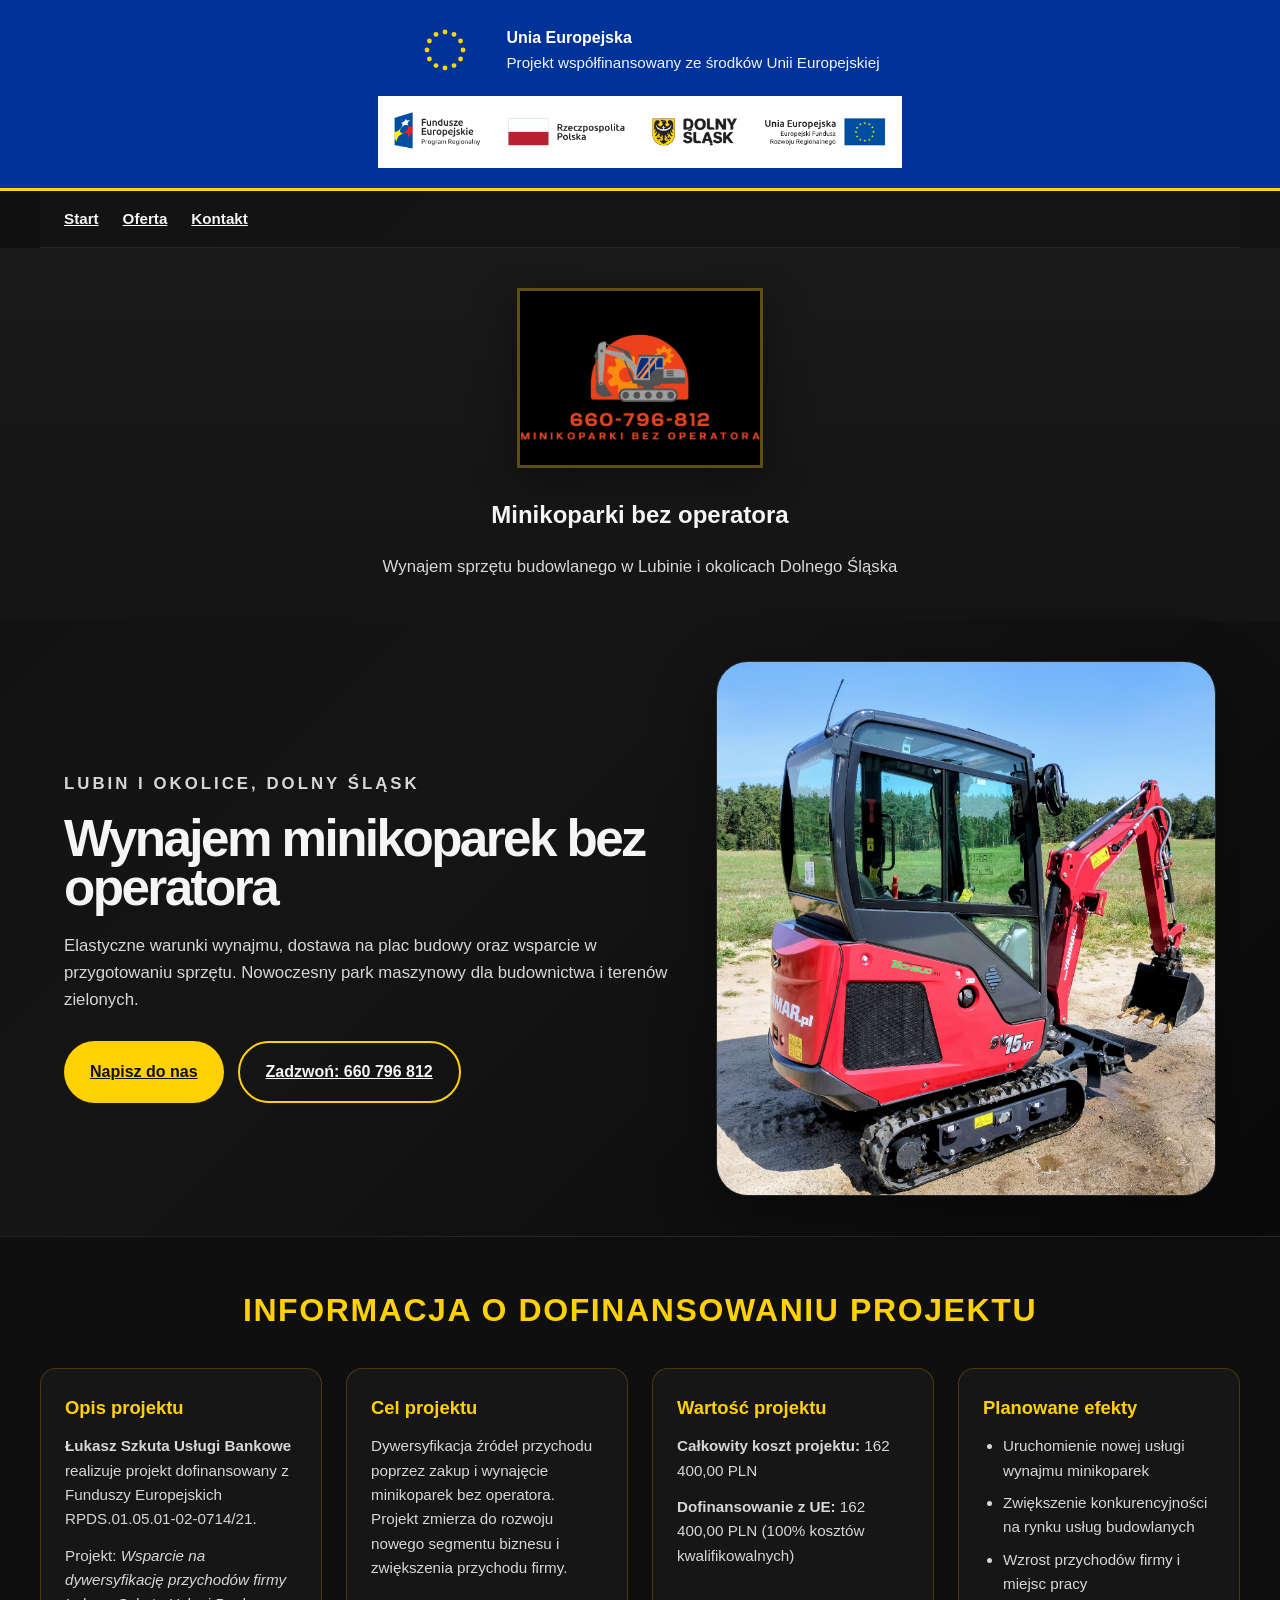
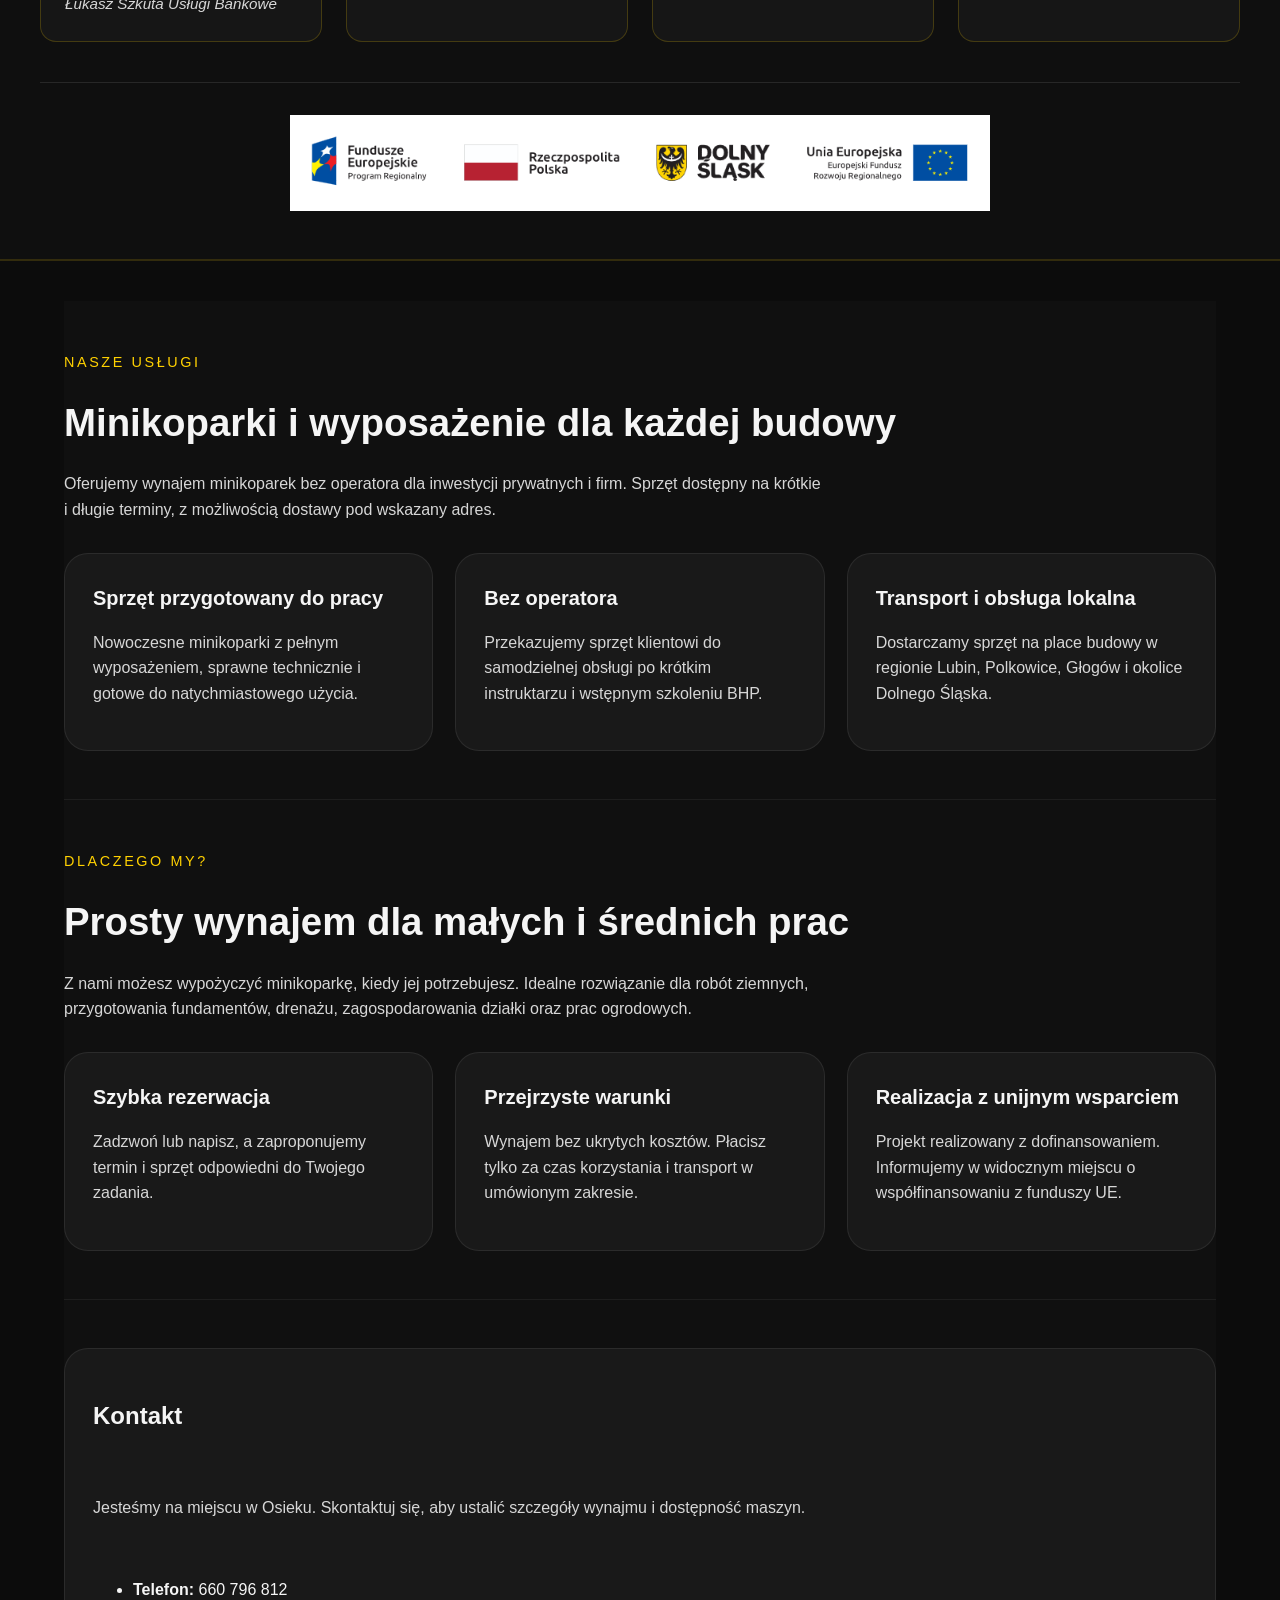
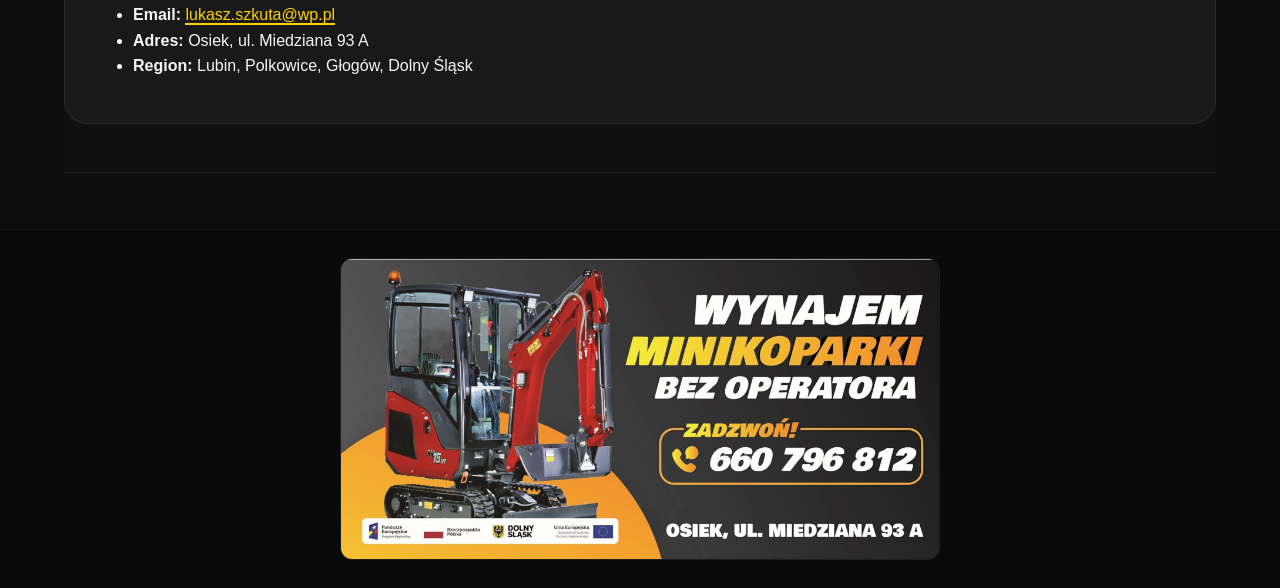
==== index.html @ 63ebb438 "site" ====
<!doctype html>
<html lang="pl">
  <head>
    <meta charset="UTF-8" />
    <meta name="viewport" content="width=device-width, initial-scale=1.0" />
    <title>Wynajem minikoparek bez operatora | Lubin, Dolny Śląsk</title>
    <link rel="stylesheet" href="styles.css" />
  </head>
  <body>
    <header class="hero">
      <div class="compliance-banner">
        <div class="compliance-content">
          <div class="compliance-branding">
            <svg
              class="eu-flag-inline"
              viewBox="0 0 300 200"
              xmlns="http://www.w3.org/2000/svg"
              role="img"
              aria-label="Flaga Unii Europejskiej"
            >
              <rect width="300" height="200" fill="#003399" />
              <g fill="#FFD700">
                <circle cx="210" cy="100" r="8" />
                <circle cx="202" cy="130" r="8" />
                <circle cx="180" cy="152" r="8" />
                <circle cx="150" cy="160" r="8" />
                <circle cx="120" cy="152" r="8" />
                <circle cx="98" cy="130" r="8" />
                <circle cx="90" cy="100" r="8" />
                <circle cx="98" cy="70" r="8" />
                <circle cx="120" cy="48" r="8" />
                <circle cx="150" cy="40" r="8" />
                <circle cx="180" cy="48" r="8" />
                <circle cx="202" cy="70" r="8" />
              </g>
            </svg>
            <div>
              <strong>Unia Europejska</strong>
              <p>Projekt współ&shy;finansowany ze środków Unii Europejskiej</p>
            </div>
          </div>
          <img
            src="assets/informacja.png"
            alt="Fundusze Europejskie, Polska, Dolny Śląsk, Unia Europejska"
            class="compliance-badge"
          />
        </div>
      </div>

      <nav class="topnav">
        <a href="index.html">Start</a>
        <a href="oferta.html">Oferta</a>
        <a href="#kontakt">Kontakt</a>
      </nav>

      <div class="logo-hero">
        <a class="brand-center" href="index.html">
          <img src="assets/logo.png" alt="Logo Koparki Łukasz Szkuta" />
        </a>
        <h2>Minikoparki bez operatora</h2>

        <p>Wynajem sprzętu budowlanego w Lubinie i okolicach Dolnego Śląska</p>
      </div>

      <div class="hero-content">
        <div class="hero-copy">
          <p class="eyebrow">Lubin i okolice, Dolny Śląsk</p>
          <h1>Wynajem minikoparek bez operatora</h1>
          <p>
            Elastyczne warunki wynajmu, dostawa na plac budowy oraz wsparcie w
            przygotowaniu sprzętu. Nowoczesny park maszynowy dla budownictwa i
            terenów zielonych.
          </p>
          <div class="hero-cta">
            <a
              class="btn btn-primary"
              href="#kontakt"
              >Napisz do nas</a
            >
            <a class="btn btn-secondary" href="#kontakt">Zadzwoń: 660 796 812</a>
          </div>
        </div>

        <div class="hero-image">
          <img
            src="assets/koparka yanmar.jpg"
            alt="Minikoparka do wynajęcia w Lubinie"
          />
        </div>
      </div>
    </header>

    <section class="compliance-section">
      <div class="compliance-inner">
        <h2>Informacja o dofinansowaniu projektu</h2>
        <div class="compliance-grid">
          <div class="compliance-item">
            <h3>Opis projektu</h3>
            <p>
              <strong>Łukasz Szkuta Usługi Bankowe</strong> realizuje projekt
              dofinansowany z Funduszy Europejskich RPDS.01.05.01-02-0714/21.
            </p>
            <p>
              Projekt:
              <em
                >Wsparcie na dywersyfikację przychodów firmy Łukasz Szkuta
                Usługi Bankowe</em
              >
            </p>
          </div>
          <div class="compliance-item">
            <h3>Cel projektu</h3>
            <p>
              Dywersyfikacja źródeł przychodu poprzez zakup i wynajęcie
              minikoparek bez operatora. Projekt zmierza do rozwoju nowego
              segmentu biznesu i zwiększenia przychodu firmy.
            </p>
          </div>
          <div class="compliance-item">
            <h3>Wartość projektu</h3>
            <p><strong>Całkowity koszt projektu:</strong> 162 400,00 PLN</p>
            <p>
              <strong>Dofinansowanie z UE:</strong> 162 400,00 PLN (100% kosztów
              kwalifikowalnych)
            </p>
          </div>
          <div class="compliance-item">
            <h3>Planowane efekty</h3>
            <ul>
              <li>Uruchomienie nowej usługi wynajmu minikoparek</li>
              <li>Zwiększenie konkurencyjności na rynku usług budowlanych</li>
              <li>Wzrost przychodów firmy i miejsc pracy</li>
            </ul>
          </div>
        </div>
        <div class="compliance-logos">
          <img
            src="assets/informacja.png"
            alt="Fundusze Europejskie, Rzeczpospolita Polska, Dolny Śląsk, Unia Europejska"
            class="compliance-info-image"
          />
        </div>
      </div>
    </section>

    <main>
      <section class="section section-dark" id="uslugi">
        <div class="section-copy">
          <span class="section-label">Nasze usługi</span>
          <h2>Minikoparki i wyposażenie dla każdej budowy</h2>
          <p>
            Oferujemy wynajem minikoparek bez operatora dla inwestycji
            prywatnych i firm. Sprzęt dostępny na krótkie i długie terminy, z
            możliwością dostawy pod wskazany adres.
          </p>
        </div>
        <div class="feature-grid">
          <article>
            <h3>Sprzęt przygotowany do pracy</h3>
            <p>
              Nowoczesne minikoparki z pełnym wyposażeniem, sprawne technicznie
              i gotowe do natychmiastowego użycia.
            </p>
          </article>
          <article>
            <h3>Bez operatora</h3>
            <p>
              Przekazujemy sprzęt klientowi do samodzielnej obsługi po krótkim
              instruktarzu i wstępnym szkoleniu BHP.
            </p>
          </article>
          <article>
            <h3>Transport i obsługa lokalna</h3>
            <p>
              Dostarczamy sprzęt na place budowy w regionie Lubin, Polkowice,
              Głogów i okolice Dolnego Śląska.
            </p>
          </article>
        </div>
      </section>

      <section class="section section-light" id="dlaczego">
        <div class="section-copy">
          <span class="section-label">Dlaczego my?</span>
          <h2>Prosty wynajem dla małych i średnich prac</h2>
          <p>
            Z nami możesz wypożyczyć minikoparkę, kiedy jej potrzebujesz.
            Idealne rozwiązanie dla robót ziemnych, przygotowania fundamentów,
            drenażu, zagospodarowania działki oraz prac ogrodowych.
          </p>
        </div>
        <div class="info-cards">
          <article>
            <h3>Szybka rezerwacja</h3>
            <p>
              Zadzwoń lub napisz, a zaproponujemy termin i sprzęt odpowiedni do
              Twojego zadania.
            </p>
          </article>
          <article>
            <h3>Przejrzyste warunki</h3>
            <p>
              Wynajem bez ukrytych kosztów. Płacisz tylko za czas korzystania i
              transport w umówionym zakresie.
            </p>
          </article>
          <article>
            <h3>Realizacja z unijnym wsparciem</h3>
            <p>
              Projekt realizowany z dofinansowaniem. Informujemy w widocznym
              miejscu o współfinansowaniu z funduszy UE.
            </p>
          </article>
        </div>
      </section>

      <section class="section section-dark" id="kontakt">
        <div class="contact-panel">
          <h2>Kontakt</h2>
          <p>
            Jesteśmy na miejscu w Osieku. Skontaktuj się, aby ustalić szczegóły
            wynajmu i dostępność maszyn.
          </p>
          <ul>
            <li><strong>Telefon:</strong> 660 796 812</li>
            <li>
              <strong>Email:</strong>
              <a href="#" class="email-copy" data-email="lukasz.szkuta@wp.pl"
                >lukasz.szkuta@wp.pl</a
              >
            </li>
            <li><strong>Adres:</strong> Osiek, ul. Miedziana 93 A</li>
            <li>
              <strong>Region:</strong> Lubin, Polkowice, Głogów, Dolny Śląsk
            </li>
          </ul>
        </div>
      </section>
    </main>

    <footer class="site-footer">
      <div class="contact-image">
        <img
          src="assets/businesscard.jpg"
          alt="Wizytówka i kontakt do firmy wynajmującej minikoparki"
        />
      </div>
    </footer>

    <script>
      document.querySelectorAll(".email-copy").forEach((link) => {
        link.addEventListener("click", function (e) {
          e.preventDefault();
          const email = this.getAttribute("data-email");
          navigator.clipboard
            .writeText(email)
            .then(() => {
              const originalText = this.textContent;
              this.textContent = "Skopiowano!";
              setTimeout(() => {
                this.textContent = originalText;
              }, 2000);
            })
            .catch(() => {
              window.location.href = "mailto:" + email;
            });
        });
      });
    </script>
  </body>
</html>
---- styles.css ----
:root {
  --bg: #111111;
  --surface: #1b1b1b;
  --surface-light: #252525;
  --accent: #ffd100;
  --accent-dark: #f2a700;
  --text: #f5f5f5;
  --text-muted: #d7d7d7;
  --border: rgba(255, 209, 0, 0.2);
  color-scheme: dark;
}

* {
  box-sizing: border-box;
}

html, body {
  margin: 0;
  min-height: 100%;
  font-family: Inter, 'Segoe UI', sans-serif;
  background: radial-gradient(circle at top left, rgba(255, 209, 0, 0.08), transparent 30%), #0c0c0c;
  color: var(--text);
  scroll-behavior: smooth;
}

body {
  line-height: 1.6;
}

img {
  max-width: 100%;
  display: block;
}

.email-copy {
  color: var(--accent);
  cursor: pointer;
  text-decoration: none;
  border-bottom: 2px solid var(--accent);
  transition: all 0.2s ease;
}

.email-copy:hover {
  opacity: 0.8;
  text-decoration: underline;
}


.compliance-banner {
  background: linear-gradient(90deg, #003399, #003399);
  padding: 20px 24px;
  border-bottom: 3px solid #FFD700;
}

.compliance-content {
  max-width: 1200px;
  margin: 0 auto;
  display: flex;
  flex-direction: column;
  align-items: center;
  justify-content: center;
  gap: 16px;
  color: white;
}

.compliance-branding {
  display: flex;
  align-items: center;
  gap: 16px;
}

.eu-flag-inline {
  width: 90px;
  height: 60px;
  flex-shrink: 0;
}

.compliance-badge {
  max-height: 72px;
  width: auto;
  object-fit: contain;
  display: block;
}

.compliance-info-image {
  width: 100%;
  max-width: 700px;
  height: auto;
  display: block;
  margin: 0 auto;
}



.compliance-banner p {
  margin: 0;
  font-size: 0.95rem;
  opacity: 0.95;
}

.topnav {
  max-width: 1200px;
  margin: 0 auto;
  padding: 16px 24px;
  display: flex;
  gap: 24px;
  background: rgba(20, 20, 20, 0.8);
  border-bottom: 1px solid rgba(255, 255, 255, 0.08);
}

.topnav a {
  color: var(--text);
  font-weight: 600;
  font-size: 0.95rem;
}

.logo-hero {
  text-align: center;
  padding: 40px 24px;
  background: linear-gradient(180deg, #1a1a1a, #141414);
}

.brand-center {
  display: inline-flex;
  flex-direction: column;
  align-items: center;
  justify-content: center;
  gap: 16px;
  width: 100%;
  max-width: 400px;
  min-width: 150px;
}

.brand-center img {
  width: auto;
  max-width: 320px;
  max-height: 180px;
  height: auto;
  object-fit: contain;
  display: block;
  border: 3px solid rgba(255, 209, 0, 0.3);
  box-shadow: 0 12px 40px rgba(0, 0, 0, 0.4);
}

.brand-center h2 {
  margin: 0;
  font-size: 2.2rem;
  text-transform: uppercase;
  letter-spacing: 0.05em;
}

.logo-hero p {
  color: var(--text-muted);
  margin: 0;
  font-size: 1.05rem;
}

.hero {
  padding: 0;
  background: linear-gradient(135deg, #0f0f0f 0%, #151515 50%, #0a0a0a 100%);
  border-bottom: 1px solid rgba(255, 255, 255, 0.08);
}

.hero-content {
  max-width: 1200px;
  margin: 0 auto;
  display: grid;
  grid-template-columns: 1.1fr 0.9fr;
  gap: 40px;
  align-items: center;
  padding: 40px 24px;
}

.hero-copy {
  max-width: 640px;
}

.eyebrow {
  display: inline-block;
  margin-bottom: 18px;
  color: var(--accent);
  text-transform: uppercase;
  letter-spacing: 0.18em;
  font-weight: 700;
}

h1 {
  margin: 0 0 20px;
  font-size: clamp(3rem, 4vw, 4.4rem);
  line-height: 0.95;
  letter-spacing: -0.05em;
}

.hero-copy p {
  color: var(--text-muted);
  max-width: 680px;
  font-size: 1.05rem;
}

.hero-cta {
  margin-top: 28px;
  display: flex;
  flex-wrap: wrap;
  gap: 14px;
}

.btn {
  display: inline-flex;
  align-items: center;
  justify-content: center;
  padding: 16px 26px;
  border-radius: 999px;
  font-weight: 700;
  transition: transform 0.2s ease, background 0.2s ease;
}

.btn:hover {
  transform: translateY(-1px);
}

.btn-primary {
  background: var(--accent);
  color: #111;
}

.btn-secondary {
  border: 2px solid var(--accent);
  color: var(--text);
}

.hero-image {
  position: relative;
  overflow: hidden;
  border-radius: 32px;
  border: 1px solid rgba(255, 255, 255, 0.1);
  box-shadow: 0 18px 60px rgba(0, 0, 0, 0.35);
}

.hero-image img {
  width: 100%;
  height: auto;
  display: block;
}

.compliance-section {
  background: #0f0f0f;
  padding: 48px 24px;
  border-bottom: 2px solid rgba(255, 209, 0, 0.15);
}

.compliance-inner {
  max-width: 1200px;
  margin: 0 auto;
}

.compliance-section h2 {
  text-align: center;
  margin: 0 0 32px;
  font-size: clamp(1.4rem, 3.2vw, 2rem);
  color: var(--accent);
  text-transform: uppercase;
  letter-spacing: 0.05em;
}

.compliance-grid {
  display: grid;
  grid-template-columns: repeat(auto-fit, minmax(260px, 1fr));
  gap: 24px;
  margin-bottom: 40px;
}

.compliance-item {
  background: rgba(255, 255, 255, 0.03);
  border: 1px solid rgba(255, 209, 0, 0.2);
  border-radius: 16px;
  padding: 24px;
}

.compliance-item h3 {
  margin: 0 0 12px;
  font-size: 1.15rem;
  color: var(--accent);
}

.compliance-item p {
  margin: 0 0 12px;
  color: var(--text-muted);
  font-size: 0.95rem;
}

.compliance-item p:last-child {
  margin-bottom: 0;
}

.compliance-item ul {
  margin: 0;
  padding-left: 20px;
  color: var(--text-muted);
  font-size: 0.95rem;
}

.compliance-item li {
  margin-bottom: 8px;
}

.compliance-logos {
  display: flex;
  justify-content: center;
  margin-top: 32px;
  padding: 32px 24px 0;
  border-top: 1px solid rgba(255, 255, 255, 0.1);
}

.funding-logos {
  display: flex;
  gap: 32px;
  flex-wrap: wrap;
  justify-content: center;
  align-items: center;
}

.logo-item {
  display: flex;
  flex-direction: column;
  align-items: center;
  gap: 12px;
}

.logo-item svg {
  width: 100px;
  height: 67px;
  border-radius: 4px;
}

.logo-item span {
  font-size: 0.9rem;
  font-weight: 600;
  color: var(--text-muted);
}

.dolny-slask {
  display: block;
  padding: 8px 16px;
  border: 2px solid #FFD700;
  border-radius: 8px;
  background: rgba(255, 209, 0, 0.05);
  color: var(--accent);
  font-weight: 700;
  text-transform: uppercase;
  letter-spacing: 0.08em;
}

main {
  max-width: 1200px;
  margin: 0 auto;
  padding: 40px 24px 56px;
}

.section {
  padding: 48px 0;
  border-bottom: 1px solid rgba(255, 255, 255, 0.06);
}

.section-light {
  background: rgba(255, 255, 255, 0.015);
}

.section-dark {
  background: #101010;
}

.section-label {
  display: inline-flex;
  align-items: center;
  gap: 10px;
  text-transform: uppercase;
  font-size: 0.9rem;
  letter-spacing: 0.18em;
  color: var(--accent);
  margin-bottom: 18px;
}

.section-copy h2 {
  margin: 0 0 18px;
  font-size: clamp(2rem, 3vw, 2.8rem);
}

.section-copy p {
  margin: 0;
  color: var(--text-muted);
  max-width: 760px;
}

.feature-grid {
  display: grid;
  grid-template-columns: repeat(auto-fit, minmax(240px, 1fr));
  gap: 22px;
  margin-top: 30px;
}

.feature-grid article,
.info-cards article,
.contact-panel,
.funding-panel {
  background: rgba(255, 255, 255, 0.04);
  border: 1px solid rgba(255, 255, 255, 0.08);
  border-radius: 24px;
  padding: 28px;
}

.feature-grid article h3,
.info-cards article h3,
.funding-panel h3 {
  margin: 0 0 14px;
  font-size: 1.25rem;
}

.feature-grid article p,
.info-cards article p,
.contact-panel p,
.checklist li {
  color: var(--text-muted);
}

.info-cards {
  display: grid;
  grid-template-columns: repeat(auto-fit, minmax(240px, 1fr));
  gap: 22px;
  margin-top: 30px;
}

.checklist {
  list-style: none;
  padding: 0;
  margin: 0;
  display: grid;
  gap: 14px;
}

.checklist li {
  position: relative;
  padding-left: 32px;
}

.checklist li::before {
  content: '✓';
  position: absolute;
  left: 0;
  top: 0;
  color: var(--accent);
}

.contact-panel {
  display: grid;
  gap: 24px;
}

.contact-panel.split {
  grid-template-columns: 1.1fr 0.9fr;
  align-items: center;
}

.contact-panel.split .contact-image {
  display: block;
}

.contact-image img {
  border-radius: 24px;
  border: 1px solid rgba(255, 255, 255, 0.08);
}

.funding-panel {
  display: flex;
  align-items: center;
  gap: 22px;
  margin-top: 32px;
}

.funding-panel h3 {
  margin-top: 0;
}

.page-header {
  background: linear-gradient(180deg, rgba(20, 20, 20, 0.98), rgba(12, 12, 12, 0.96));
  padding-bottom: 32px;
}

.page-hero {
  max-width: 1200px;
  margin: 0 auto;
  padding: 24px;
}

.page-hero h1 {
  margin: 0 0 18px;
  font-size: clamp(2.6rem, 4vw, 3.6rem);
}

.page-hero p {
  color: var(--text-muted);
  max-width: 748px;
}

.site-footer {
  background: #0a0a0a;
  border-top: 1px solid rgba(255, 255, 255, 0.05);
  padding: 28px 24px;
  display: flex;
  justify-content: center;
  align-items: center;
  flex-wrap: wrap;
}

.site-footer .contact-image {
  width: 100%;
  max-width: 600px;
}

.site-footer .contact-image img {
  width: 100%;
  height: auto;
  display: block;
  border-radius: 12px;
}


@media (max-width: 900px) {
  .hero-content,
  .contact-panel.split,
  .feature-grid,
  .info-cards,
  .compliance-grid {
    grid-template-columns: 1fr;
  }

  .topnav {
    flex-wrap: wrap;
  }

  .funding-logos {
    gap: 24px;
  }
}

@media (max-width: 640px) {
  h1 {
    font-size: clamp(2rem, 3vw, 3rem);
  }

  h2 {
    font-size: 1.4rem;
  }

  h3 {
    font-size: 0.95rem;
  }

  p {
    font-size: 0.9rem;
  }

  .eyebrow {
    font-size: 0.7rem;
    letter-spacing: 0.12em;
  }

  .section-label {
    font-size: 0.65rem;
  }

  .btn {
    padding: 12px 18px;
    font-size: 0.8rem;
  }

  .compliance-banner p {
    font-size: 0.65rem;
  }

  .compliance-content {
    flex-direction: column;
    text-align: center;
  }

  .eu-flag-inline {
    width: 60px;
    height: 40px;
  }

  .logo-hero {
    padding: 28px 16px;
  }

  .brand-center img {
    width: auto;
    max-width: 280px;
    height: auto;
    object-fit: contain;
  }

  .logo-item svg {
    width: 80px;
    height: 54px;
  }
}
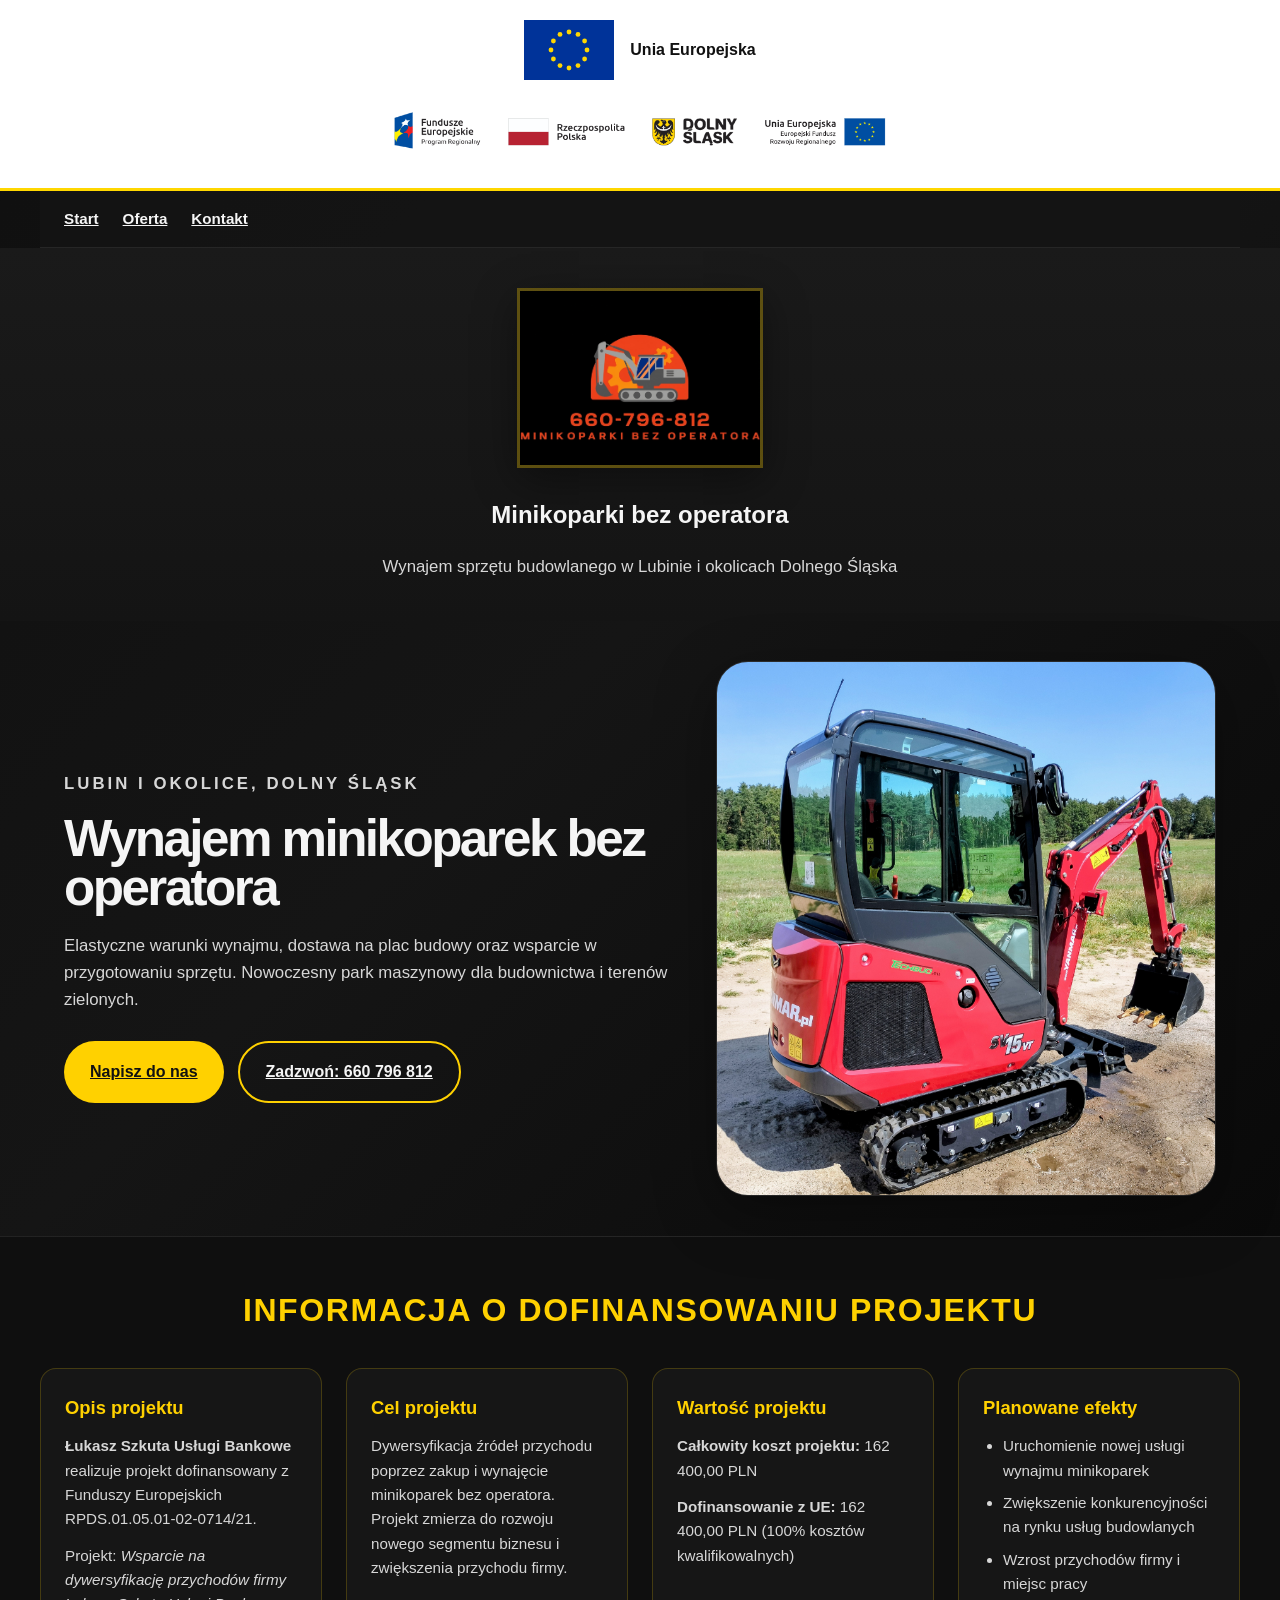
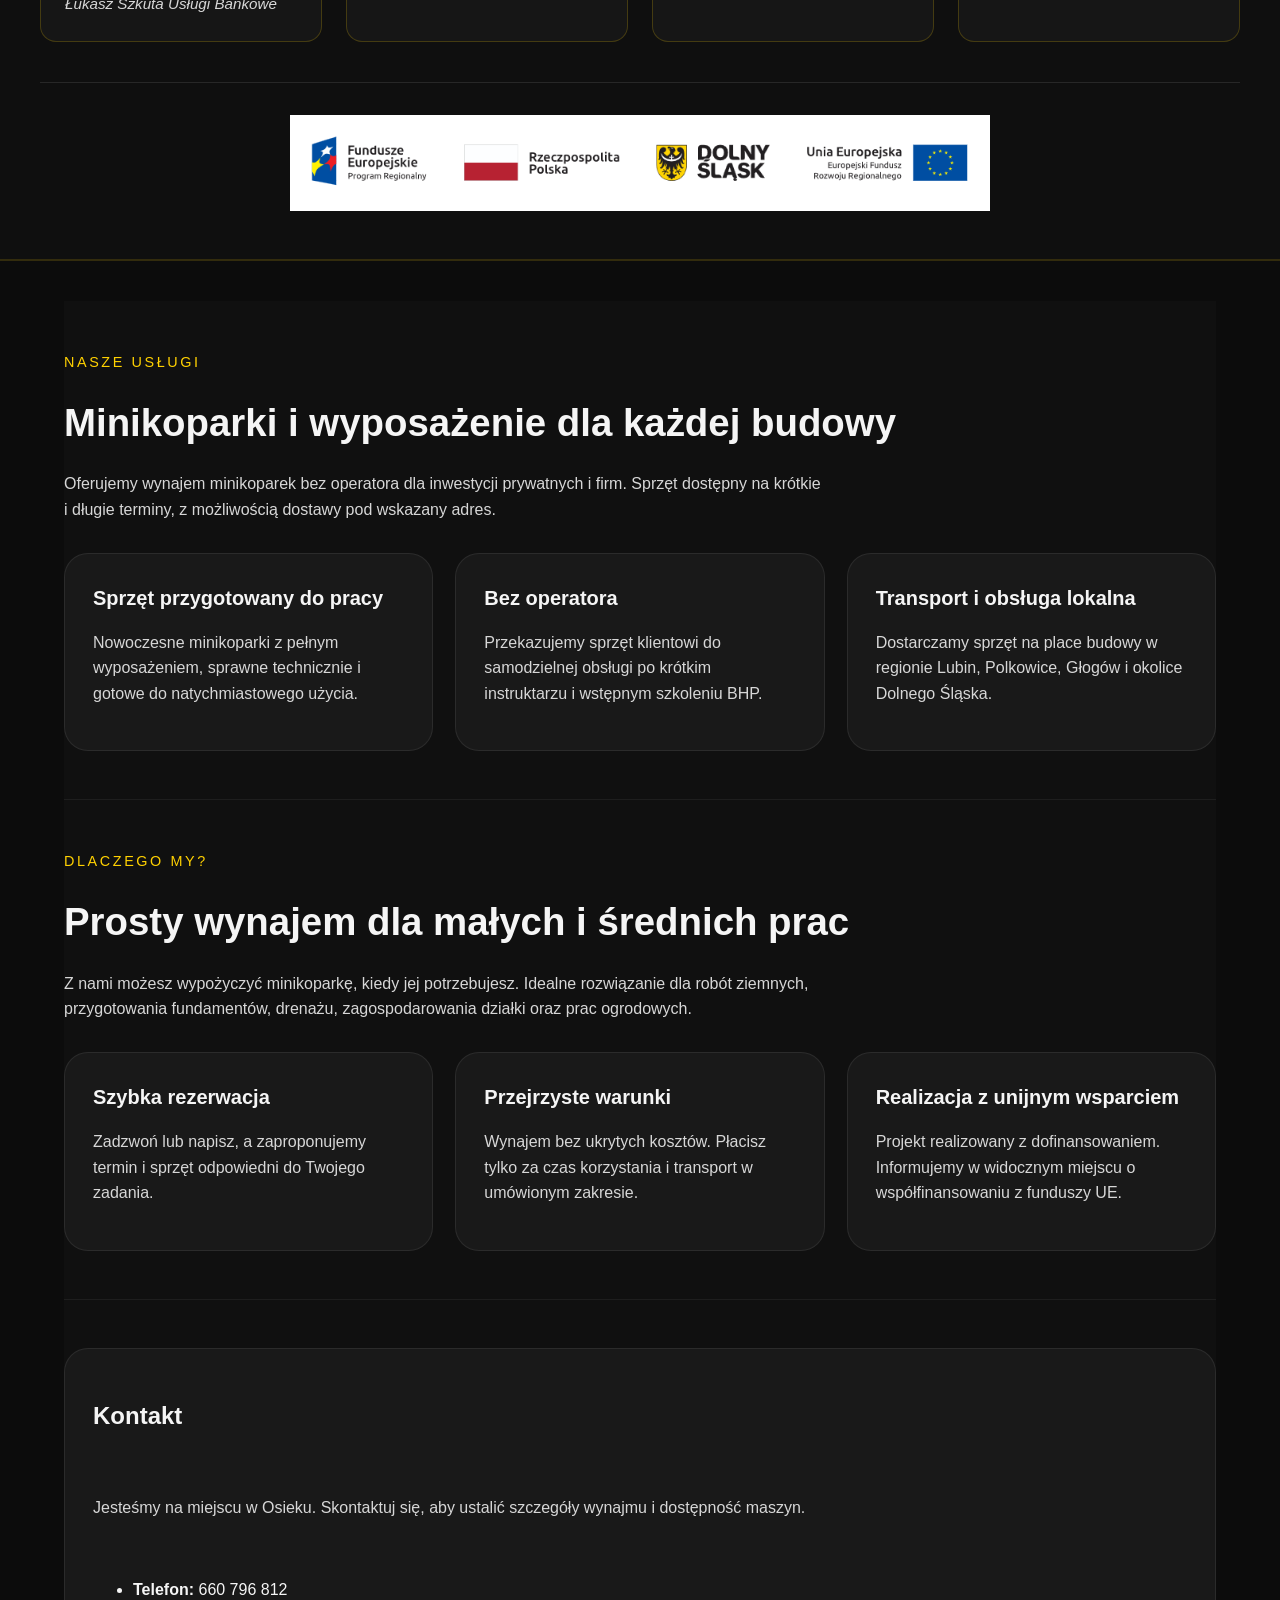
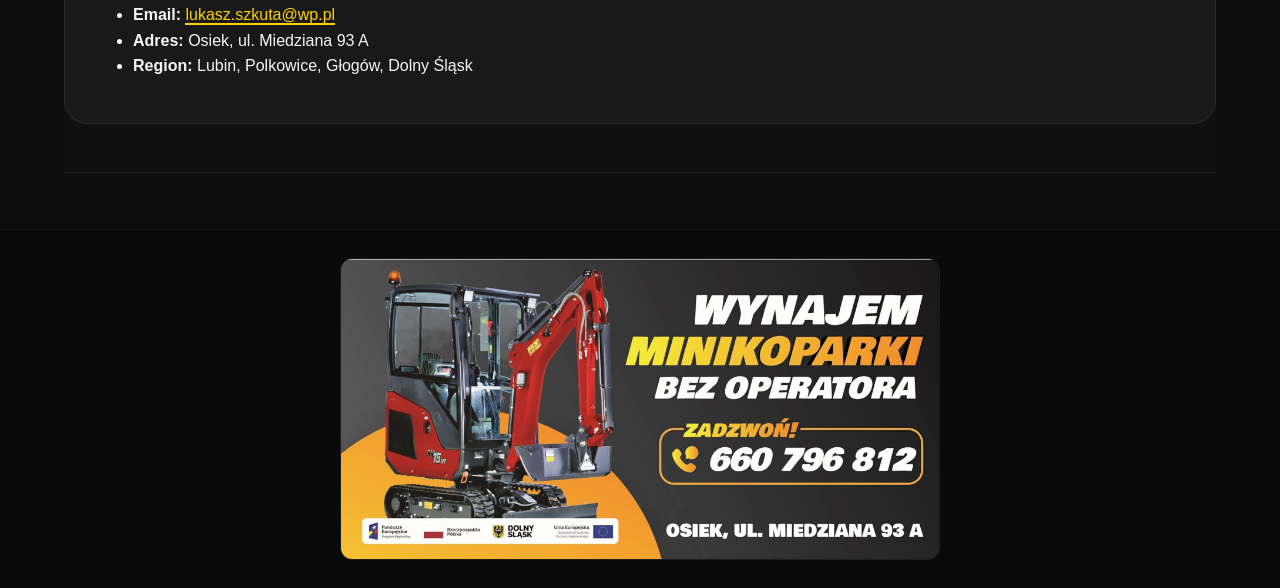
==== commit 283ff3b9: "update" ====
--- a/index.html
+++ b/index.html
@@ -36,7 +36,6 @@
             </svg>
             <div>
               <strong>Unia Europejska</strong>
-              <p>Projekt współ&shy;finansowany ze środków Unii Europejskiej</p>
             </div>
           </div>
           <img
--- a/styles.css
+++ b/styles.css
@@ -47,7 +47,7 @@
 
 
 .compliance-banner {
-  background: linear-gradient(90deg, #003399, #003399);
+  background: #ffffff;
   padding: 20px 24px;
   border-bottom: 3px solid #FFD700;
 }
@@ -60,7 +60,7 @@
   align-items: center;
   justify-content: center;
   gap: 16px;
-  color: white;
+  color: #111111;
 }
 
 .compliance-branding {
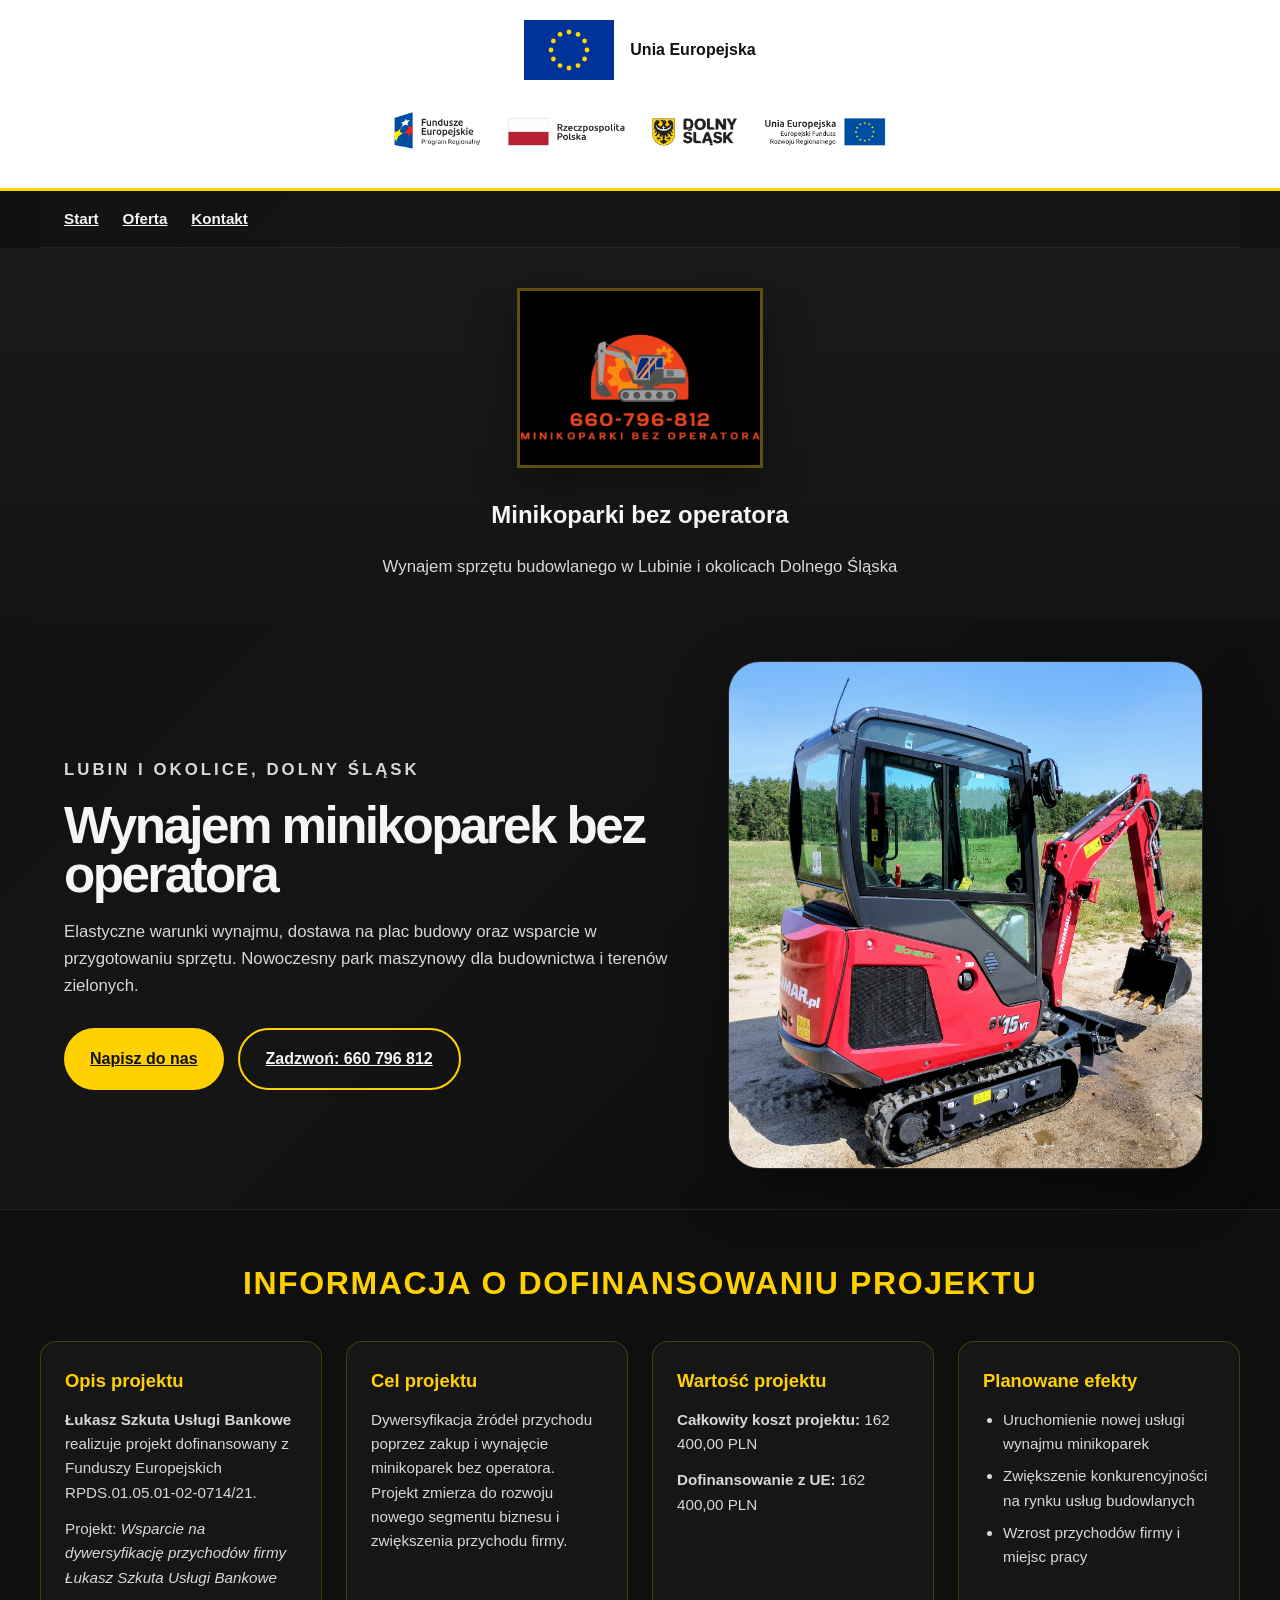
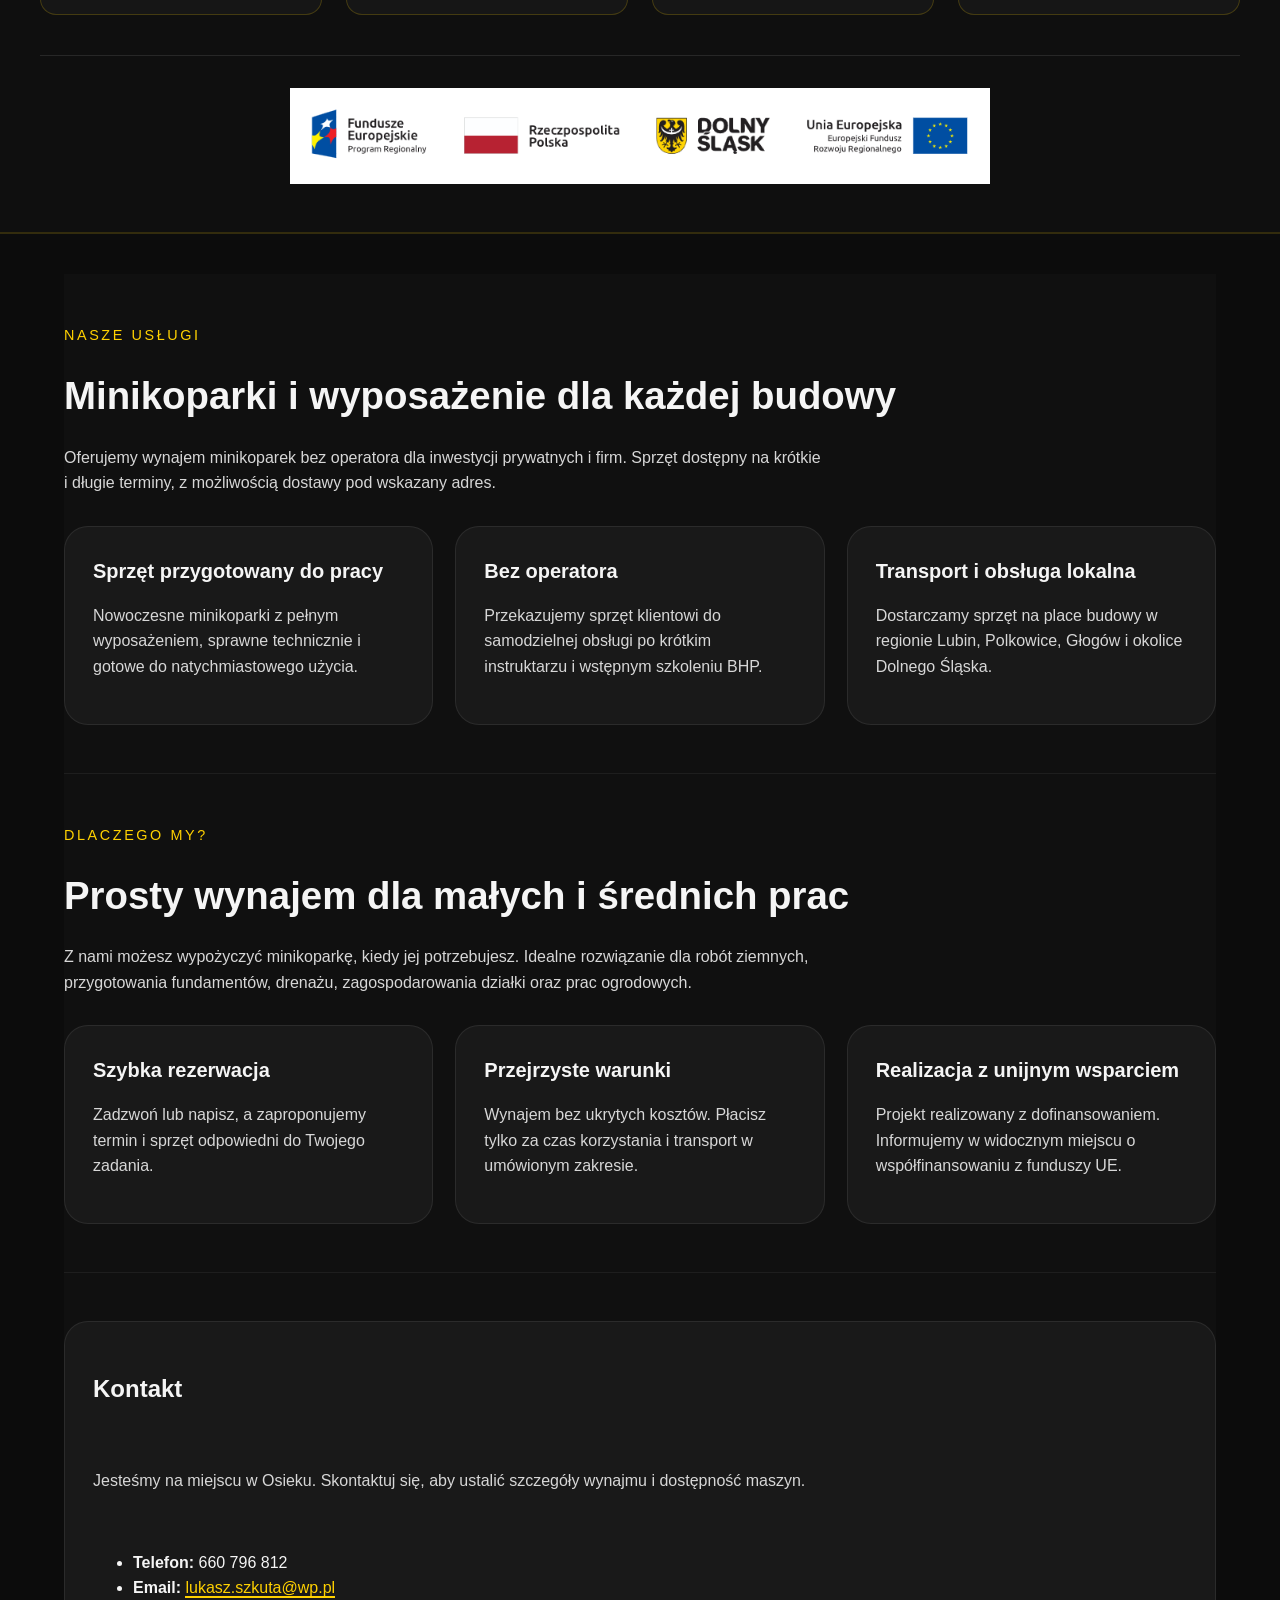
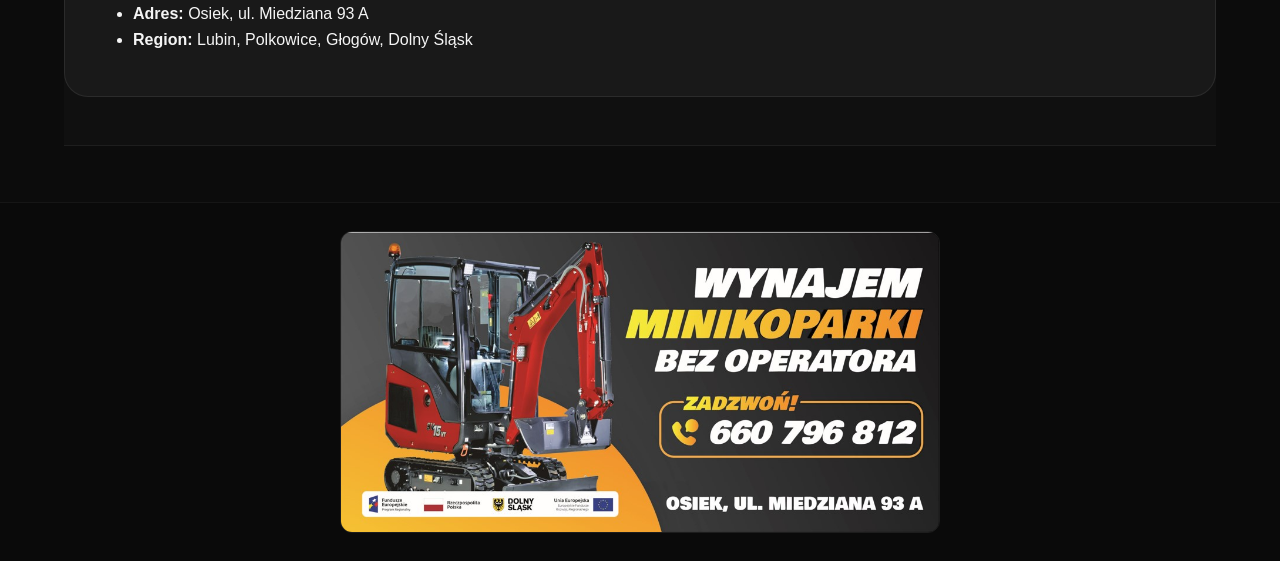
==== commit 134a552e: "update" ====
--- a/index.html
+++ b/index.html
@@ -71,12 +71,10 @@
             terenów zielonych.
           </p>
           <div class="hero-cta">
-            <a
-              class="btn btn-primary"
-              href="#kontakt"
-              >Napisz do nas</a
+            <a class="btn btn-primary" href="#kontakt">Napisz do nas</a>
+            <a class="btn btn-secondary" href="#kontakt"
+              >Zadzwoń: 660 796 812</a
             >
-            <a class="btn btn-secondary" href="#kontakt">Zadzwoń: 660 796 812</a>
           </div>
         </div>
 
@@ -118,10 +116,7 @@
           <div class="compliance-item">
             <h3>Wartość projektu</h3>
             <p><strong>Całkowity koszt projektu:</strong> 162 400,00 PLN</p>
-            <p>
-              <strong>Dofinansowanie z UE:</strong> 162 400,00 PLN (100% kosztów
-              kwalifikowalnych)
-            </p>
+            <p><strong>Dofinansowanie z UE:</strong> 162 400,00 PLN</p>
           </div>
           <div class="compliance-item">
             <h3>Planowane efekty</h3>
--- a/styles.css
+++ b/styles.css
@@ -14,11 +14,18 @@
   box-sizing: border-box;
 }
 
-html, body {
+html,
+body {
   margin: 0;
   min-height: 100%;
-  font-family: Inter, 'Segoe UI', sans-serif;
-  background: radial-gradient(circle at top left, rgba(255, 209, 0, 0.08), transparent 30%), #0c0c0c;
+  font-family: Inter, "Segoe UI", sans-serif;
+  background:
+    radial-gradient(
+      circle at top left,
+      rgba(255, 209, 0, 0.08),
+      transparent 30%
+    ),
+    #0c0c0c;
   color: var(--text);
   scroll-behavior: smooth;
 }
@@ -28,7 +35,7 @@
 }
 
 img {
-  max-width: 100%;
+  max-width: 800px;
   display: block;
 }
 
@@ -45,11 +52,10 @@
   text-decoration: underline;
 }
 
-
 .compliance-banner {
   background: #ffffff;
   padding: 20px 24px;
-  border-bottom: 3px solid #FFD700;
+  border-bottom: 3px solid #ffd700;
 }
 
 .compliance-content {
@@ -89,8 +95,6 @@
   display: block;
   margin: 0 auto;
 }
-
-
 
 .compliance-banner p {
   margin: 0;
@@ -132,8 +136,7 @@
 }
 
 .brand-center img {
-  width: auto;
-  max-width: 320px;
+  max-width: 800px;
   max-height: 180px;
   height: auto;
   object-fit: contain;
@@ -211,7 +214,9 @@
   padding: 16px 26px;
   border-radius: 999px;
   font-weight: 700;
-  transition: transform 0.2s ease, background 0.2s ease;
+  transition:
+    transform 0.2s ease,
+    background 0.2s ease;
 }
 
 .btn:hover {
@@ -229,6 +234,8 @@
 }
 
 .hero-image {
+  width: 95%;
+  margin: 0 auto;
   position: relative;
   overflow: hidden;
   border-radius: 32px;
@@ -237,6 +244,7 @@
 }
 
 .hero-image img {
+  margin: 0 auto;
   width: 100%;
   height: auto;
   display: block;
@@ -341,7 +349,7 @@
 .dolny-slask {
   display: block;
   padding: 8px 16px;
-  border: 2px solid #FFD700;
+  border: 2px solid #ffd700;
   border-radius: 8px;
   background: rgba(255, 209, 0, 0.05);
   color: var(--accent);
@@ -443,7 +451,7 @@
 }
 
 .checklist li::before {
-  content: '✓';
+  content: "✓";
   position: absolute;
   left: 0;
   top: 0;
@@ -481,7 +489,11 @@
 }
 
 .page-header {
-  background: linear-gradient(180deg, rgba(20, 20, 20, 0.98), rgba(12, 12, 12, 0.96));
+  background: linear-gradient(
+    180deg,
+    rgba(20, 20, 20, 0.98),
+    rgba(12, 12, 12, 0.96)
+  );
   padding-bottom: 32px;
 }
 
@@ -522,7 +534,6 @@
   display: block;
   border-radius: 12px;
 }
-
 
 @media (max-width: 900px) {
   .hero-content,
@@ -593,7 +604,7 @@
 
   .brand-center img {
     width: auto;
-    max-width: 280px;
+    max-width: 400px;
     height: auto;
     object-fit: contain;
   }
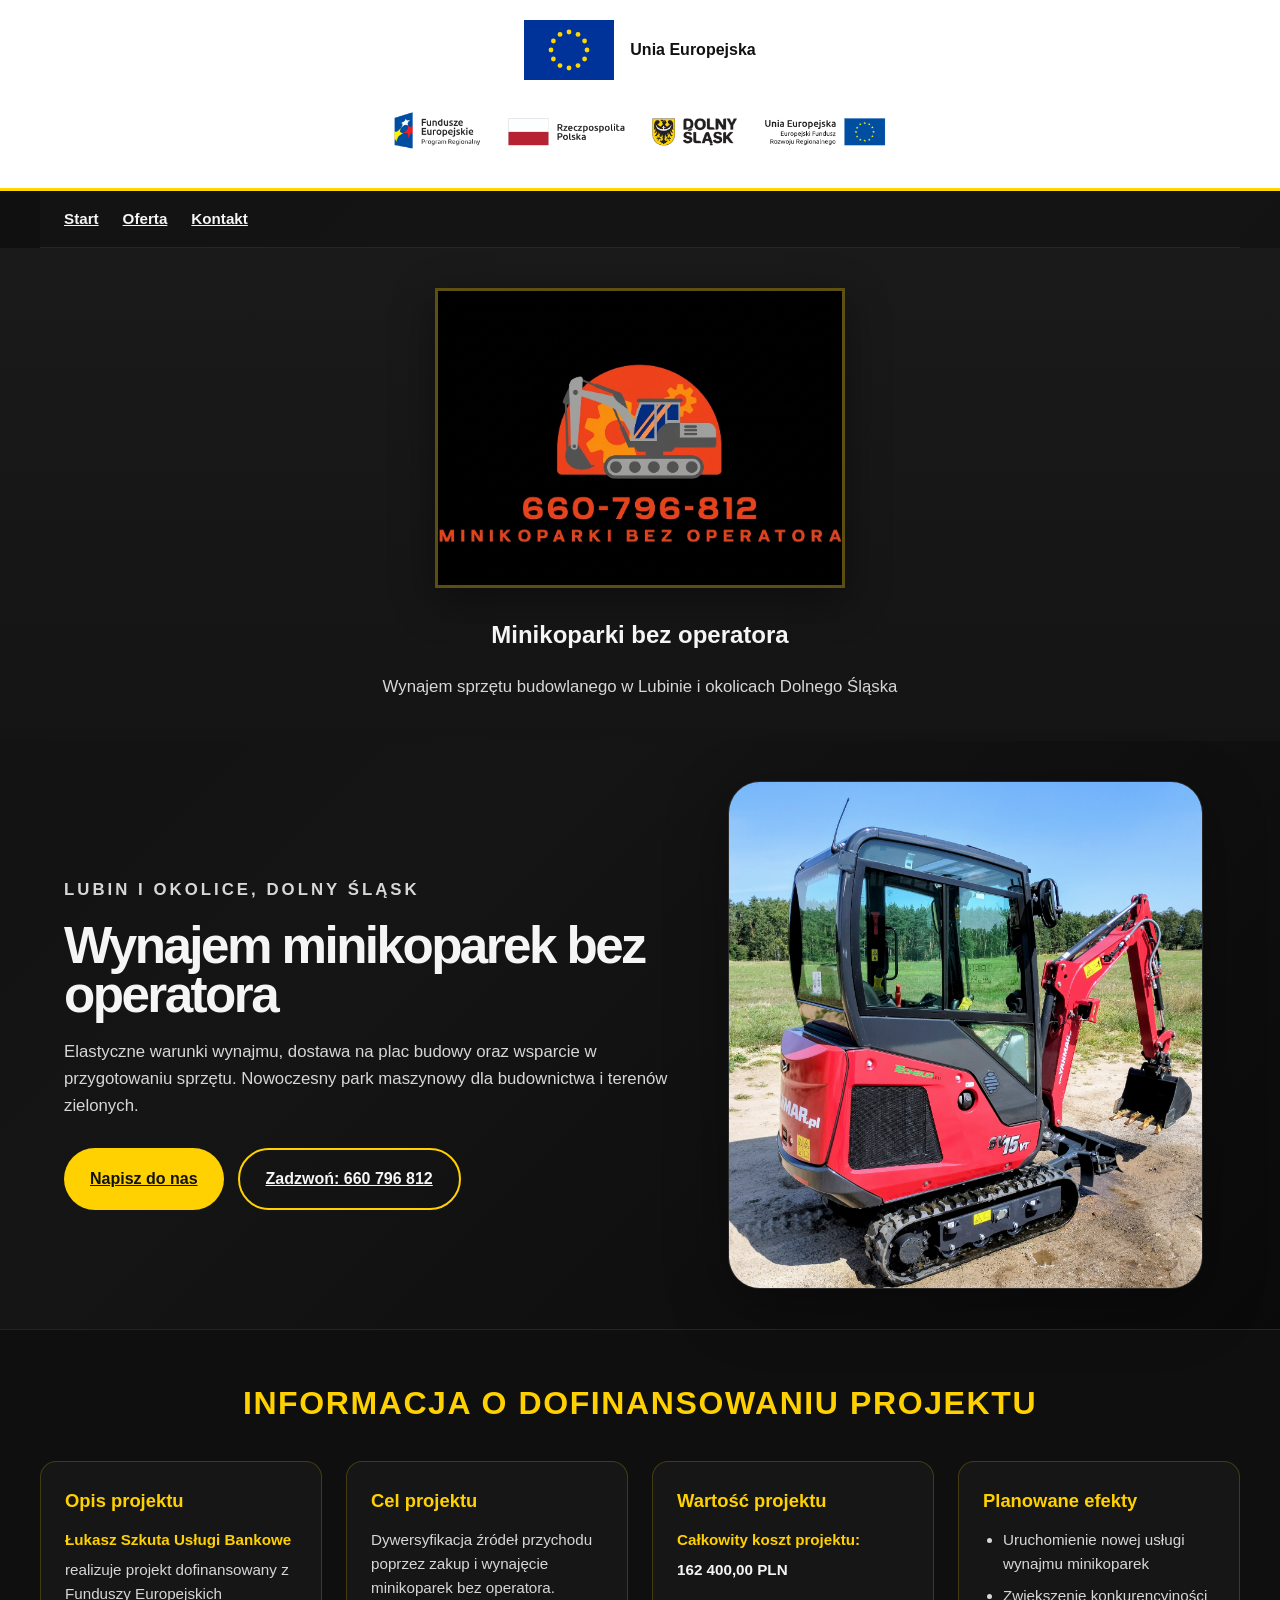
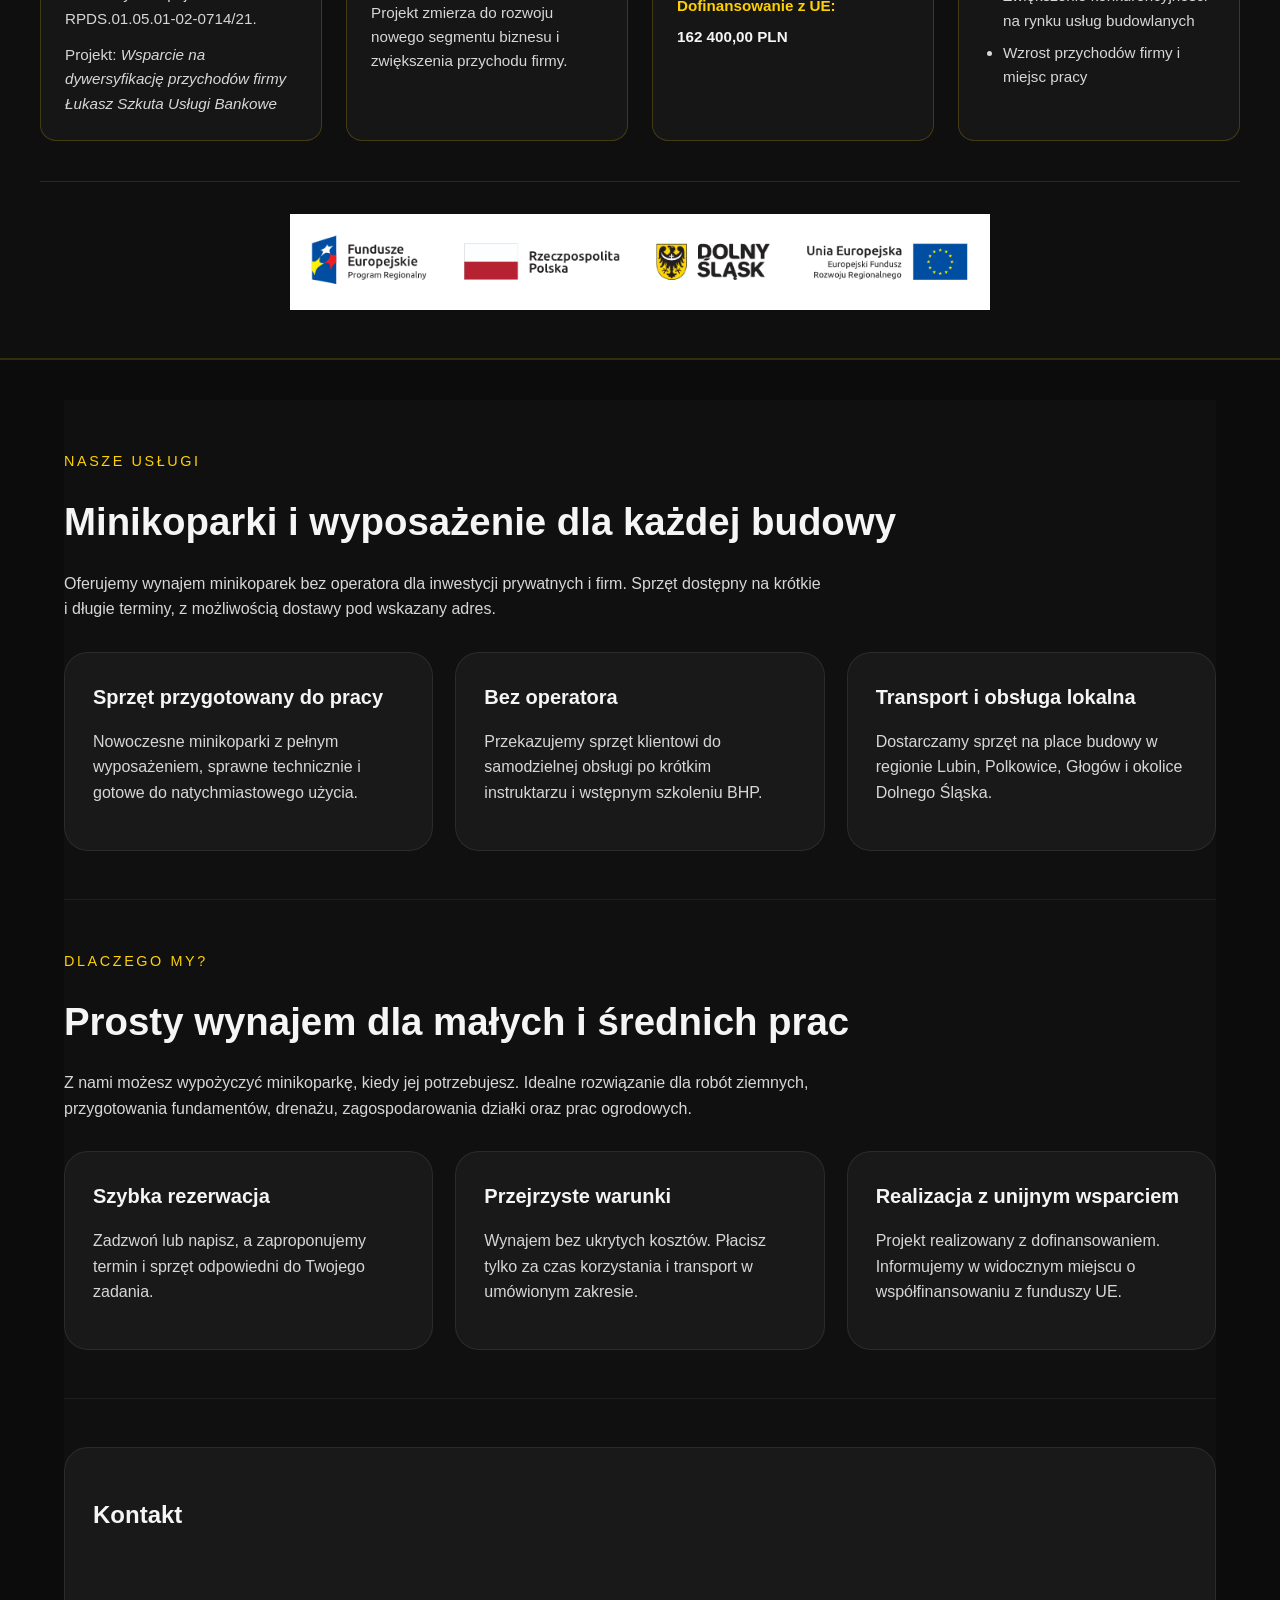
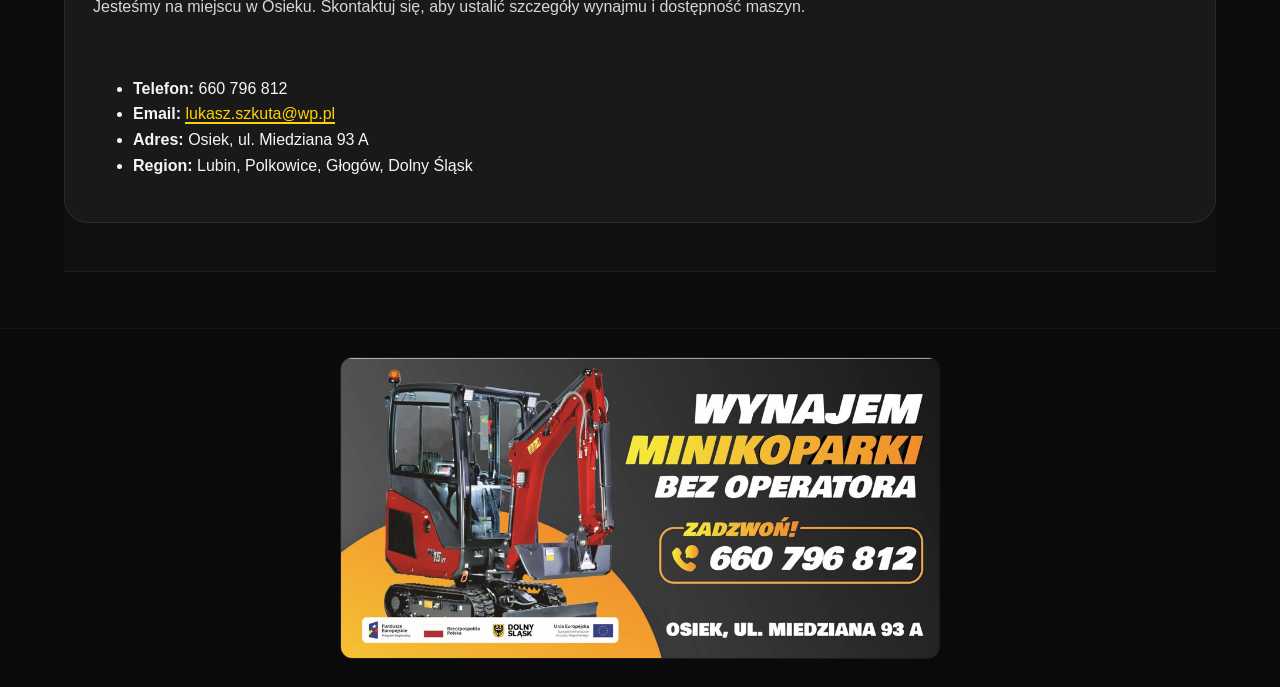
==== commit f8c8b84d: "update" ====
--- a/index.html
+++ b/index.html
@@ -115,8 +115,8 @@
           </div>
           <div class="compliance-item">
             <h3>Wartość projektu</h3>
-            <p><strong>Całkowity koszt projektu:</strong> 162 400,00 PLN</p>
-            <p><strong>Dofinansowanie z UE:</strong> 162 400,00 PLN</p>
+            <p><strong>Całkowity koszt projektu:</strong> <span class="amount">162 400,00 PLN</span></p>
+            <p><strong>Dofinansowanie z UE:</strong> <span class="amount">162 400,00 PLN</span></p>
           </div>
           <div class="compliance-item">
             <h3>Planowane efekty</h3>
--- a/styles.css
+++ b/styles.css
@@ -137,7 +137,7 @@
 
 .brand-center img {
   max-width: 800px;
-  max-height: 180px;
+  max-height: 300px;
   height: auto;
   object-fit: contain;
   display: block;
@@ -423,6 +423,48 @@
   font-size: 1.25rem;
 }
 
+/* Better layout for compliance cards on larger screens */
+@media (min-width: 900px) {
+  .compliance-grid {
+    grid-template-columns: repeat(2, 1fr);
+    gap: 24px;
+  }
+
+  .compliance-item {
+    min-height: 220px;
+    display: flex;
+    flex-direction: column;
+    justify-content: flex-start;
+    padding: 24px;
+  }
+
+  .compliance-item p {
+    margin-bottom: 12px;
+  }
+
+  .compliance-item p strong {
+    display: block;
+    color: var(--accent);
+    margin-bottom: 6px;
+    font-weight: 700;
+  }
+
+  .compliance-item .amount {
+    display: block;
+    white-space: nowrap;
+    word-break: normal;
+    overflow-wrap: normal;
+    font-weight: 700;
+    color: var(--text);
+  }
+}
+
+@media (min-width: 1200px) {
+  .compliance-grid {
+    grid-template-columns: repeat(4, 1fr);
+  }
+}
+
 .feature-grid article p,
 .info-cards article p,
 .contact-panel p,
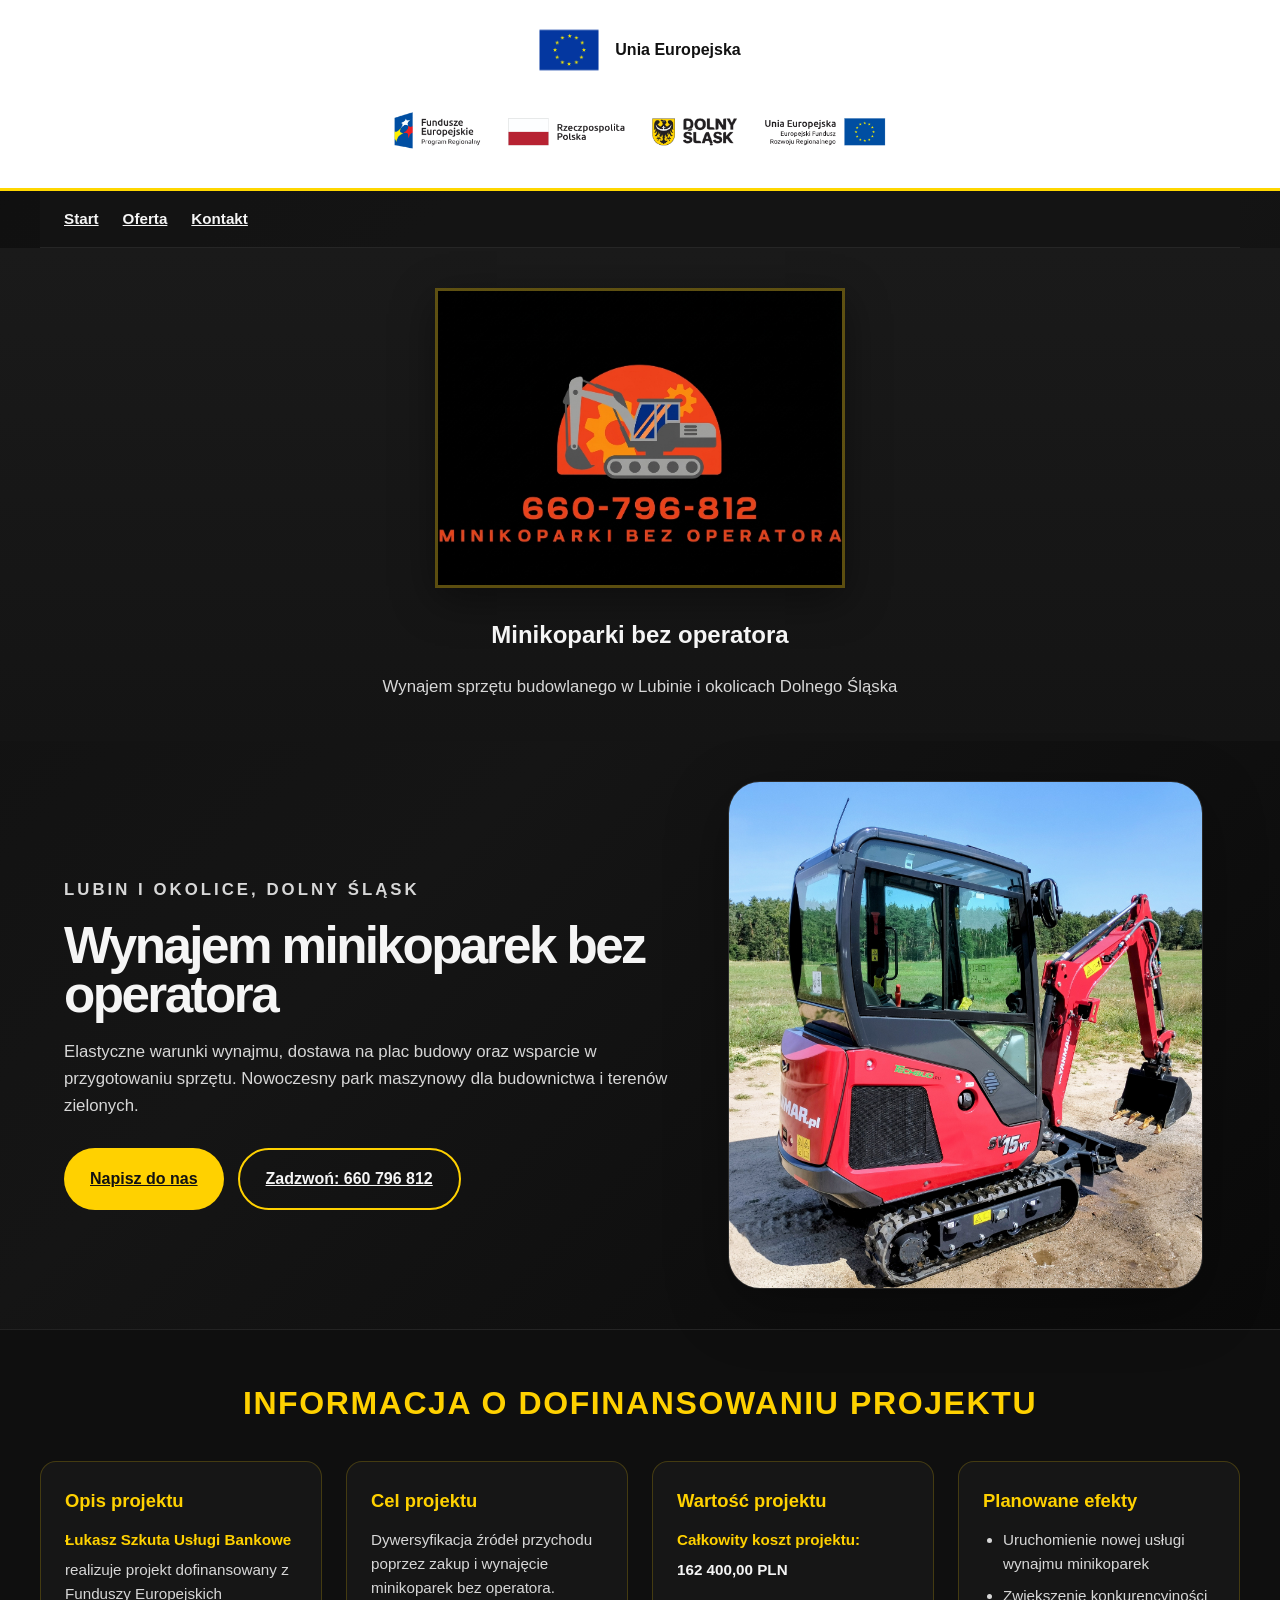
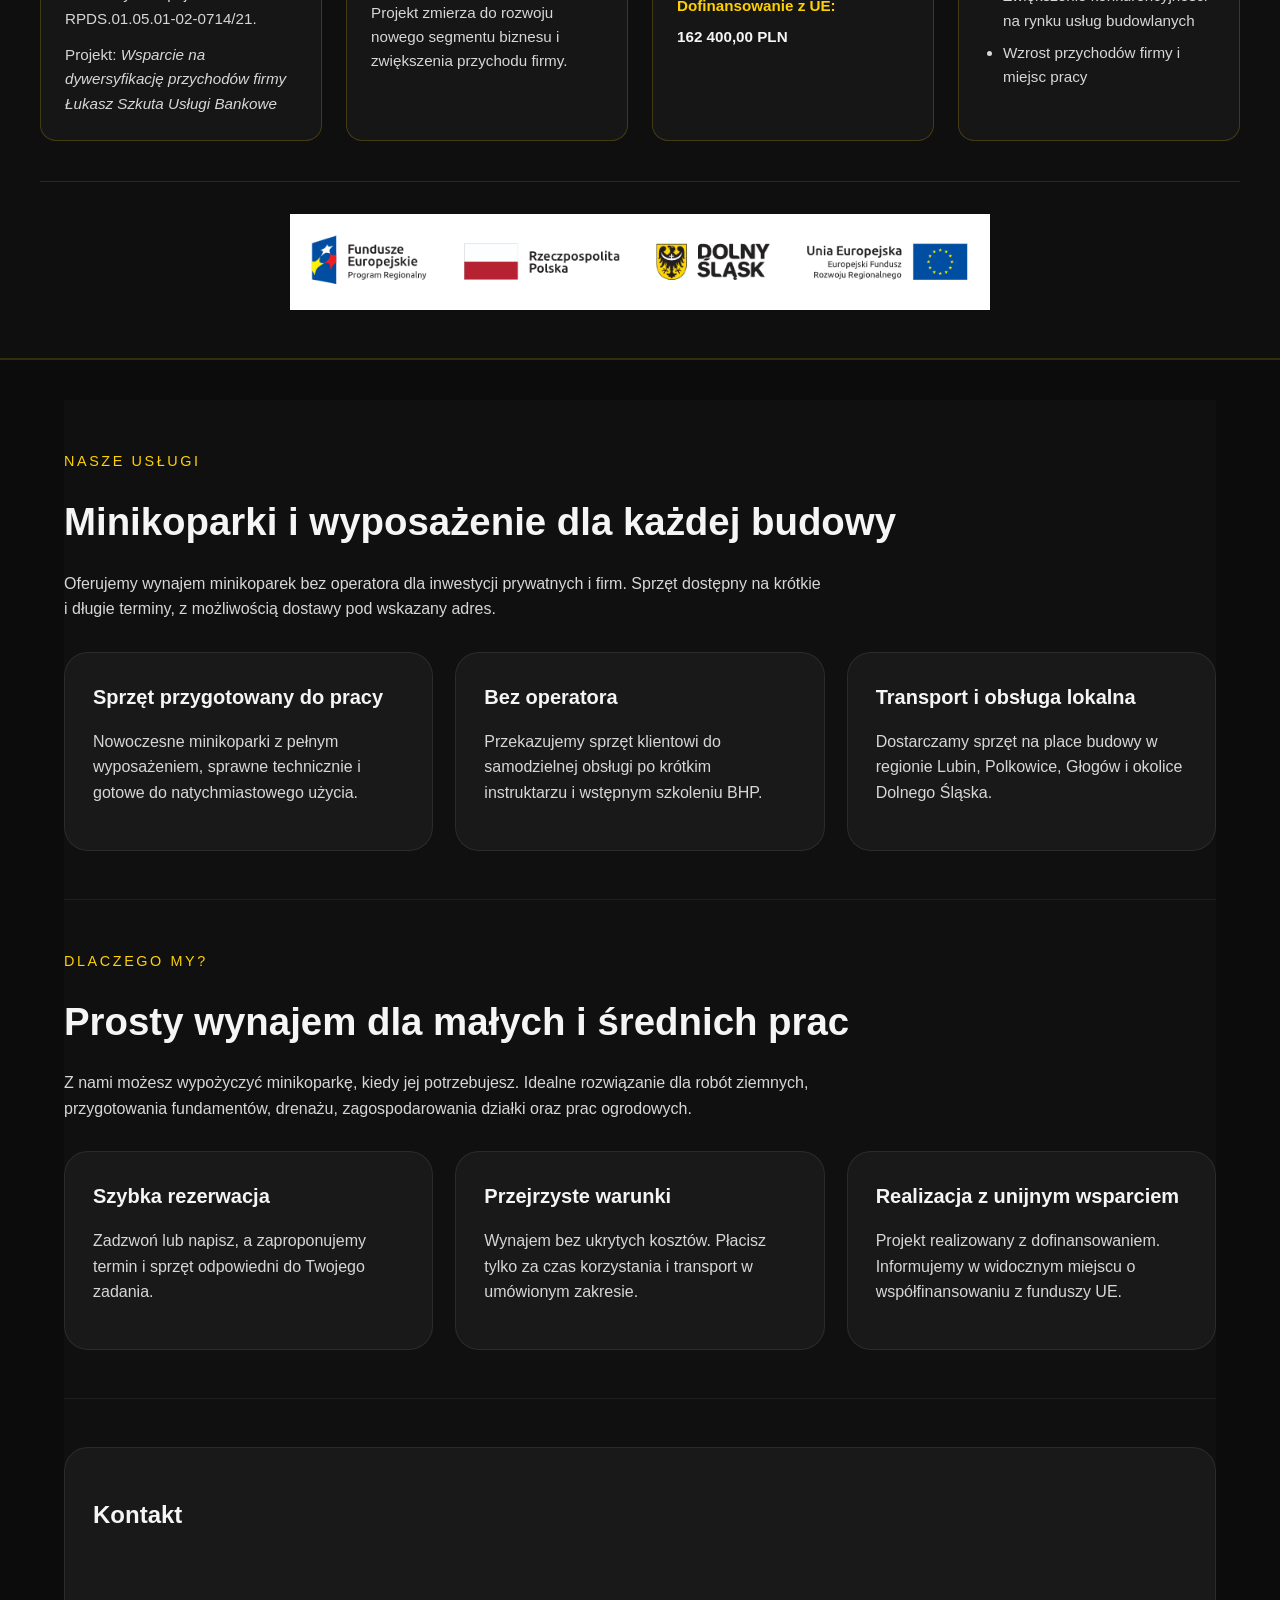
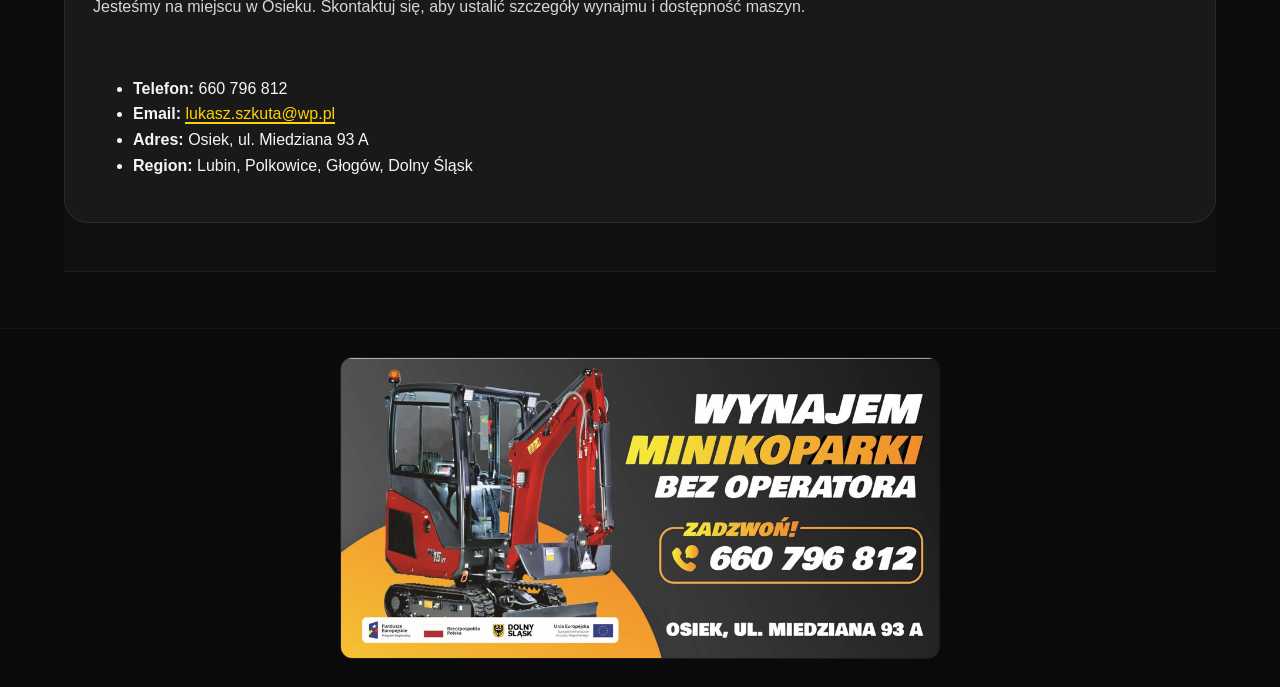
==== commit 595cfd15: "EU logo update" ====
--- a/index.html
+++ b/index.html
@@ -11,29 +11,11 @@
       <div class="compliance-banner">
         <div class="compliance-content">
           <div class="compliance-branding">
-            <svg
+            <img
+              src="assets/world.png"
+              alt="Unia Europejska"
               class="eu-flag-inline"
-              viewBox="0 0 300 200"
-              xmlns="http://www.w3.org/2000/svg"
-              role="img"
-              aria-label="Flaga Unii Europejskiej"
-            >
-              <rect width="300" height="200" fill="#003399" />
-              <g fill="#FFD700">
-                <circle cx="210" cy="100" r="8" />
-                <circle cx="202" cy="130" r="8" />
-                <circle cx="180" cy="152" r="8" />
-                <circle cx="150" cy="160" r="8" />
-                <circle cx="120" cy="152" r="8" />
-                <circle cx="98" cy="130" r="8" />
-                <circle cx="90" cy="100" r="8" />
-                <circle cx="98" cy="70" r="8" />
-                <circle cx="120" cy="48" r="8" />
-                <circle cx="150" cy="40" r="8" />
-                <circle cx="180" cy="48" r="8" />
-                <circle cx="202" cy="70" r="8" />
-              </g>
-            </svg>
+            />
             <div>
               <strong>Unia Europejska</strong>
             </div>
--- a/styles.css
+++ b/styles.css
@@ -76,9 +76,10 @@
 }
 
 .eu-flag-inline {
-  width: 90px;
   height: 60px;
+  width: auto;
   flex-shrink: 0;
+  object-fit: contain;
 }
 
 .compliance-badge {
@@ -636,8 +637,8 @@
   }
 
   .eu-flag-inline {
-    width: 60px;
     height: 40px;
+    width: auto;
   }
 
   .logo-hero {
